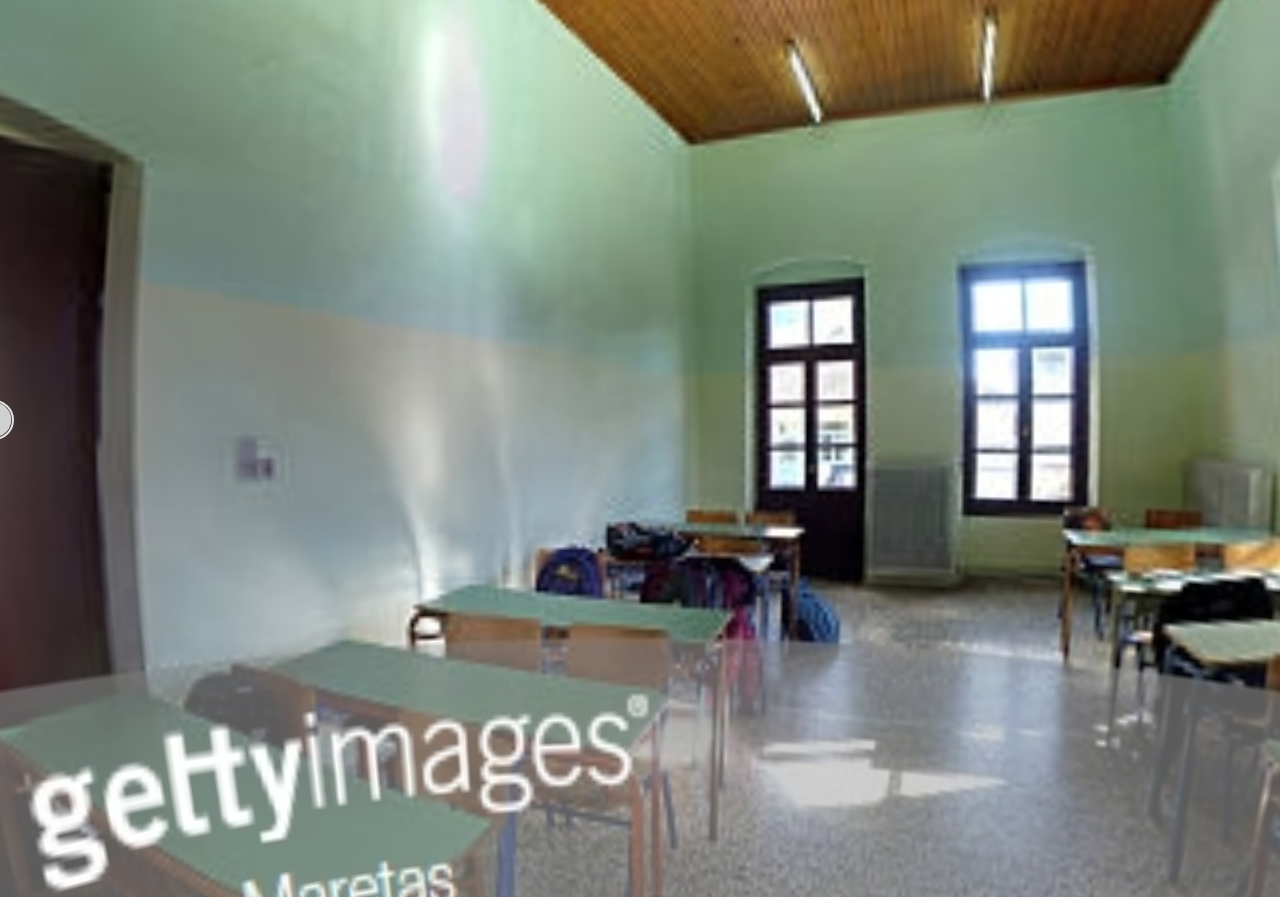
==== index.html @ 834f2fed "init() added need website files" ====
<!doctype html>
<html class="no-js" lang="en">
  <head>
    <meta charset="utf-8" />
    <meta http-equiv="x-ua-compatible" content="ie=edge">
    <meta name="viewport" content="width=device-width, initial-scale=1.0">
    <title>Index | Foundation for Sites</title>
    <link rel="stylesheet" href="assets/css/app.css">
    <link rel="stylesheet" href="https://stackpath.bootstrapcdn.com/font-awesome/4.7.0/css/font-awesome.min.css">


  </head>
  <body>

    
    <div class="index-menu">
      <div class="overlay"></div>
      <div id="container"></div>
      <section id="about-modal" class="section-modal about-me-section">
        <img src="https://via.placeholder.com/450x350" alt="profile picture" />
        <div class="about-info">
          <h4>Yueh Chou</h4>
          <p>
            Lorem ipsum dolor sit amet, consectetur adipiscing elit. Nulla imperdiet tellus et rhoncus euismod. Vivamus suscipit ornare elit. Fusce ornare arcu vitae lorem bibendum, sed cursus elit ornare.
            Morbi finibus non purus ut rhoncus. Nullam eu scelerisque purus. Vivamus ut tristique libero, ac interdum orci. Ut egestas tellus ut egestas condimentum. Integer tempor odio in elit dictum sollicitudin.
            Etiam tincidunt nulla odio, sed tempor mauris ullamcorper non. </p>
            <div class="social-icons">
              <i class="fa fa-vimeo-square" aria-hidden="true"></i>
              <i class="fa fa-envelope-square" aria-hidden="true"></i>
              <i class="fa fa-github-square" aria-hidden="true"></i>
            </div>
        </div>
        <a class="close" onclick="aboutModal.close();">X</a>
      </section>
      <section id="contact-modal" class="section-modal contact-me-section small-10 medium-8">
        <section class="contact-us-section">
          <div class="row medium-unstack">
            <h3 class="">Contact</h3>
            <div class="medium-4 columns contact-us-section-left">
              <img src="https://placehold.it/250x250" alt=""/>
            </div>
            <div class="medium-8 columns contact-us-section-right">
              <form class="contact-us-form">
                <input type="text" placeholder="Full name">
                <input type="email" placeholder="Email">
                <textarea name="message" id="" rows="4" placeholder="Type your message here"></textarea>
                <div class="contact-us-form-actions">
                  <input type="submit" class="button" value="Send it" />
                </div>
              </form>
            </div>
          </div>
        </section>
        <a class="close" onclick="contactModal.close();">X</a>
        <img class="stamp aos-init" data-aos="slide-down" ata-aos-delay="50" src="assets/img/template/stamp.png" alt="stamp" />
        <img class="aos-init envelope" data-aos="slide-up" data-aos-delay="150"  src="assets/img/template/envelope2.jpg" alt="envelope" />
      </section>
      <section id="portfolio-modal" class="section-modal portfolio-section small-12 medium-6">
        <div><h3>Portfolio</h3></div>
        <div class="portfolio-image-container">
          <div class="row">
            <div class="columns">
              <h5>2D</h5>
              <div class="row">
                <div class="small-12 medium-3 columns portfolio-item">
                  <!-- <a href="[object Object]"> -->
                  <div class="image-container">
                    <img class="aos-init" data-aos="flip-left" src="https://placehold.it/250x250" alt="" />
                  </div>
                  <div class="text-container">
                    <h4>Art 1</h4>
                    <p>Lorem ipsum dolor sit amet, consectetur adipiscing elit. Etiam posuere, felis eget ultricies egestas, nisi arcu finibus mi, nec facilisis nisi lorem nec massa. </p>
                  </div>
                  <!-- </a> -->
                </div>
                <div class="small-12 medium-3 columns portfolio-item">
                  <!-- <a href="[object Object]"> -->
                  <div class="image-container">
                    <img class="aos-init" data-aos="flip-left" src="https://placehold.it/250x250" alt="" />
                  </div>
                  <div class="text-container">
                    <h4>Art 2</h4>
                    <p>Lorem ipsum dolor sit amet, consectetur adipiscing elit. Etiam posuere, felis eget ultricies egestas, nisi arcu finibus mi, nec facilisis nisi lorem nec massa. </p>
                  </div>
                  <!-- </a> -->
                </div>
                <div class="small-12 medium-3 columns portfolio-item">
                  <!-- <a href="[object Object]"> -->
                  <div class="image-container">
                    <img class="aos-init" data-aos="flip-left" src="https://placehold.it/250x250" alt="" />
                  </div>
                  <div class="text-container">
                    <h4>Art 3</h4>
                    <p>Lorem ipsum dolor sit amet, consectetur adipiscing elit. Etiam posuere, felis eget ultricies egestas, nisi arcu finibus mi, nec facilisis nisi lorem nec massa. </p>
                  </div>
                  <!-- </a> -->
                </div>
                <div class="small-12 medium-3 columns portfolio-item">
                  <!-- <a href="[object Object]"> -->
                  <div class="image-container">
                    <img class="aos-init" data-aos="flip-left" src="https://placehold.it/250x250" alt="" />
                  </div>
                  <div class="text-container">
                    <h4>Art 1</h4>
                    <p>Lorem ipsum dolor sit amet, consectetur adipiscing elit. Etiam posuere, felis eget ultricies egestas, nisi arcu finibus mi, nec facilisis nisi lorem nec massa. </p>
                  </div>
                  <!-- </a> -->
                </div>
                <div class="small-12 medium-3 columns portfolio-item">
                  <!-- <a href="[object Object]"> -->
                  <div class="image-container">
                    <img class="aos-init" data-aos="flip-left" src="https://placehold.it/250x250" alt="" />
                  </div>
                  <div class="text-container">
                    <h4>Art 2</h4>
                    <p>Lorem ipsum dolor sit amet, consectetur adipiscing elit. Etiam posuere, felis eget ultricies egestas, nisi arcu finibus mi, nec facilisis nisi lorem nec massa. </p>
                  </div>
                  <!-- </a> -->
                </div>
                <div class="small-12 medium-3 columns portfolio-item">
                  <!-- <a href="[object Object]"> -->
                  <div class="image-container">
                    <img class="aos-init" data-aos="flip-left" src="https://placehold.it/250x250" alt="" />
                  </div>
                  <div class="text-container">
                    <h4>Art 3</h4>
                    <p>Lorem ipsum dolor sit amet, consectetur adipiscing elit. Etiam posuere, felis eget ultricies egestas, nisi arcu finibus mi, nec facilisis nisi lorem nec massa. </p>
                  </div>
                  <!-- </a> -->
                </div>
                <div class="small-12 medium-3 columns portfolio-item">
                  <!-- <a href="[object Object]"> -->
                  <div class="image-container">
                    <img class="aos-init" data-aos="flip-left" src="https://placehold.it/250x250" alt="" />
                  </div>
                  <div class="text-container">
                    <h4>Art 1</h4>
                    <p>Lorem ipsum dolor sit amet, consectetur adipiscing elit. Etiam posuere, felis eget ultricies egestas, nisi arcu finibus mi, nec facilisis nisi lorem nec massa. </p>
                  </div>
                  <!-- </a> -->
                </div>
                <div class="small-12 medium-3 columns portfolio-item">
                  <!-- <a href="[object Object]"> -->
                  <div class="image-container">
                    <img class="aos-init" data-aos="flip-left" src="https://placehold.it/250x250" alt="" />
                  </div>
                  <div class="text-container">
                    <h4>Art 2</h4>
                    <p>Lorem ipsum dolor sit amet, consectetur adipiscing elit. Etiam posuere, felis eget ultricies egestas, nisi arcu finibus mi, nec facilisis nisi lorem nec massa. </p>
                  </div>
                  <!-- </a> -->
                </div>
                <div class="small-12 medium-3 columns portfolio-item">
                  <!-- <a href="[object Object]"> -->
                  <div class="image-container">
                    <img class="aos-init" data-aos="flip-left" src="https://placehold.it/250x250" alt="" />
                  </div>
                  <div class="text-container">
                    <h4>Art 3</h4>
                    <p>Lorem ipsum dolor sit amet, consectetur adipiscing elit. Etiam posuere, felis eget ultricies egestas, nisi arcu finibus mi, nec facilisis nisi lorem nec massa. </p>
                  </div>
                  <!-- </a> -->
                </div>
                <div class="small-12 medium-3 columns portfolio-item">
                  <!-- <a href="[object Object]"> -->
                  <div class="image-container">
                    <img class="aos-init" data-aos="flip-left" src="https://placehold.it/250x250" alt="" />
                  </div>
                  <div class="text-container">
                    <h4>Art 1</h4>
                    <p>Lorem ipsum dolor sit amet, consectetur adipiscing elit. Etiam posuere, felis eget ultricies egestas, nisi arcu finibus mi, nec facilisis nisi lorem nec massa. </p>
                  </div>
                  <!-- </a> -->
                </div>
                <div class="small-12 medium-3 columns portfolio-item">
                  <!-- <a href="[object Object]"> -->
                  <div class="image-container">
                    <img class="aos-init" data-aos="flip-left" src="https://placehold.it/250x250" alt="" />
                  </div>
                  <div class="text-container">
                    <h4>Art 2</h4>
                    <p>Lorem ipsum dolor sit amet, consectetur adipiscing elit. Etiam posuere, felis eget ultricies egestas, nisi arcu finibus mi, nec facilisis nisi lorem nec massa. </p>
                  </div>
                  <!-- </a> -->
                </div>
                <div class="small-12 medium-3 columns portfolio-item">
                  <!-- <a href="[object Object]"> -->
                  <div class="image-container">
                    <img class="aos-init" data-aos="flip-left" src="https://placehold.it/250x250" alt="" />
                  </div>
                  <div class="text-container">
                    <h4>Art 3</h4>
                    <p>Lorem ipsum dolor sit amet, consectetur adipiscing elit. Etiam posuere, felis eget ultricies egestas, nisi arcu finibus mi, nec facilisis nisi lorem nec massa. </p>
                  </div>
                  <!-- </a> -->
                </div>
                <div class="small-12 medium-3 columns portfolio-item">
                  <!-- <a href=""> -->
                  <div class="image-container">
                    <img class="aos-init" data-aos="flip-left" src="" alt="" />
                  </div>
                  <div class="text-container">
                    <h4></h4>
                    <p></p>
                  </div>
                  <!-- </a> -->
                </div>
              </div>
            </div>
            <div class="columns">
              <h5>3D</h5>
              <div class="row">
                  <div class="small-12 medium-3 columns portfolio-item">
                    <!-- <a href="[object Object]"> -->
                    <div class="image-container">
                      <img class="aos-init" data-aos="flip-left" src="https://placehold.it/250x250" alt="" />
                    </div>
                    <div class="text-container">
                      <h4>Art 3</h4>
                      <p>Lorem ipsum dolor sit amet, consectetur adipiscing elit. Etiam posuere, felis eget ultricies egestas, nisi arcu finibus mi, nec facilisis nisi lorem nec massa. </p>
                    </div>
                    <!-- </a> -->
                  </div>
              </div>
            </div>
          </div>
        </div>
        <a class="close" onclick="portfolioModal.close();">X</a>
      </section>
      <!-- <ul class="menu vertical">
        <li class="aos-init" data-aos="zoom-in-up" data-aos-delay="0"><a href="dashboard.html" target="_blank">Dashboard</a></li>
        <li class="aos-init" data-aos="zoom-in-up" data-aos-delay="250"><a href="#" target="_blank">Page 2</a></li>
        <li class="aos-init" data-aos="zoom-in-up" data-aos-delay="500"><a href="#" target="_blank">Page 3</a></li>
        <li class="aos-init" data-aos="zoom-in-up" data-aos-delay="750"><a href="#" target="_blank">Page 4</a></li>
        <li class="aos-init" data-aos="zoom-in-up" data-aos-delay="1000"><a href="#" target="_blank">Page 5</a></li>
        <li class="aos-init" data-aos="zoom-in-up" data-aos-delay="1250"><a href="styleguide.html" target="_blank">Styleguide</a></li>
      </ul> -->
    </div>
    
    <div id="container"></div>
    <script type="text/javascript" src="assets/js/three.min.js"></script>
    <script type="text/javascript" src="assets/js/OrbitControls.js"></script>
    <script src="assets/js/app.js"></script>
    <script>

    </script>
  </body>
</html>
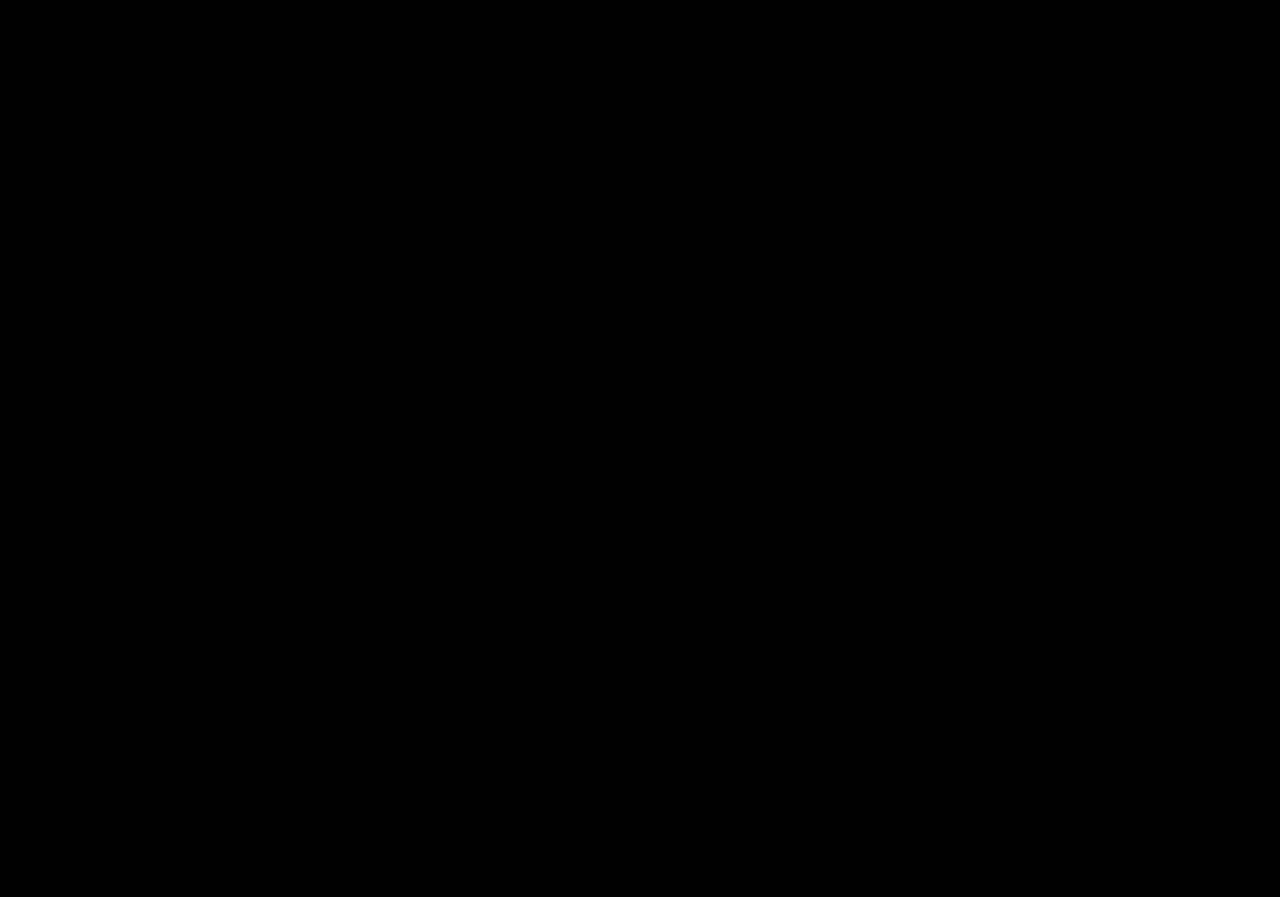
==== commit 18759be3: "feat() device orientation test added" ====
--- a/index.html
+++ b/index.html
@@ -17,28 +17,30 @@
     <div class="index-menu">
       <div class="overlay"></div>
       <div id="container"></div>
-      <section id="about-modal" class="section-modal about-me-section">
+      <section id="about-modal" class="section-modal about-me-section small-12 medium-4">
         <img src="https://via.placeholder.com/450x350" alt="profile picture" />
         <div class="about-info">
-          <h4>Yueh Chou</h4>
-          <p>
-            Lorem ipsum dolor sit amet, consectetur adipiscing elit. Nulla imperdiet tellus et rhoncus euismod. Vivamus suscipit ornare elit. Fusce ornare arcu vitae lorem bibendum, sed cursus elit ornare.
-            Morbi finibus non purus ut rhoncus. Nullam eu scelerisque purus. Vivamus ut tristique libero, ac interdum orci. Ut egestas tellus ut egestas condimentum. Integer tempor odio in elit dictum sollicitudin.
-            Etiam tincidunt nulla odio, sed tempor mauris ullamcorper non. </p>
-            <div class="social-icons">
-              <i class="fa fa-vimeo-square" aria-hidden="true"></i>
-              <i class="fa fa-envelope-square" aria-hidden="true"></i>
-              <i class="fa fa-github-square" aria-hidden="true"></i>
-            </div>
+          <div>
+            <h4>Yueh Chou</h4>
+            <p>
+              Lorem ipsum dolor sit amet, consectetur adipiscing elit. Nulla imperdiet tellus et rhoncus euismod. Vivamus suscipit ornare elit. Fusce ornare arcu vitae lorem bibendum, sed cursus elit ornare.
+              Morbi finibus non purus ut rhoncus. Nullam eu scelerisque purus. Vivamus ut tristique libero, ac interdum orci. Ut egestas tellus ut egestas condimentum. Integer tempor odio in elit dictum sollicitudin.
+              Etiam tincidunt nulla odio, sed tempor mauris ullamcorper non. </p>
+              <div class="social-icons">
+                <i class="fa fa-vimeo-square" aria-hidden="true"></i>
+                <i class="fa fa-envelope-square" aria-hidden="true"></i>
+                <i class="fa fa-github-square" aria-hidden="true"></i>
+              </div>
+          </div>
         </div>
-        <a class="close" onclick="aboutModal.close();">X</a>
+        <a class="close" onclick="aboutModal.close();"></a>
       </section>
-      <section id="contact-modal" class="section-modal contact-me-section small-10 medium-8">
+      <section id="contact-modal" class="section-modal contact-me-section small-12 medium-8">
         <section class="contact-us-section">
           <div class="row medium-unstack">
             <h3 class="">Contact</h3>
             <div class="medium-4 columns contact-us-section-left">
-              <img src="https://placehold.it/250x250" alt=""/>
+              <img class="small-12" src="https://placehold.it/250x250" alt=""/>
             </div>
             <div class="medium-8 columns contact-us-section-right">
               <form class="contact-us-form">
@@ -52,7 +54,7 @@
             </div>
           </div>
         </section>
-        <a class="close" onclick="contactModal.close();">X</a>
+        <a class="close" onclick="contactModal.close();"></a>
         <img class="stamp aos-init" data-aos="slide-down" ata-aos-delay="50" src="assets/img/template/stamp.png" alt="stamp" />
         <img class="aos-init envelope" data-aos="slide-up" data-aos-delay="150"  src="assets/img/template/envelope2.jpg" alt="envelope" />
       </section>
@@ -226,7 +228,7 @@
             </div>
           </div>
         </div>
-        <a class="close" onclick="portfolioModal.close();">X</a>
+        <a class="close" onclick="portfolioModal.close();"></a>
       </section>
       <!-- <ul class="menu vertical">
         <li class="aos-init" data-aos="zoom-in-up" data-aos-delay="0"><a href="dashboard.html" target="_blank">Dashboard</a></li>
--- a/assets/css/app.css
+++ b/assets/css/app.css
@@ -9003,28 +9003,35 @@
   z-index: 4;
   visibility: hidden; }
 
-.portfolio-section, .about-info {
-  padding: 1rem;
-  border-left: 1px solid #c3c3c3; }
+.portfolio-section, .about-info, .contact-us-section {
+  padding: 1rem; }
 
 .contact-me-section {
   position: absolute;
   right: 16.5%;
-  top: 1000px; }
-
-.about-info {
-  margin: 1rem; }
+  top: 1000px;
+  overflow: auto; }
+  .contact-me-section.active {
+    right: 16.5% !important;
+    top: 10% !important; }
+
+.about-info > div, .portfolio-image-container {
+  border-left: 1px solid #c3c3c3;
+  padding-left: 0.5rem; }
 
 .portfolio-image-container {
   position: relative;
   max-height: 75vh;
   height: 100%;
-  overflow: scroll; }
+  overflow-y: scroll; }
 
 .portfolio-section {
   position: absolute;
-  right: 25%;
-  top: 1000px; }
+  top: 1000px;
+  right: 25%; }
+  .portfolio-section.active {
+    top: 5%;
+    right: 25%; }
   .portfolio-section h4 {
     font-size: 16px; }
   .portfolio-section p {
@@ -9041,10 +9048,12 @@
 
 .about-me-section {
   position: absolute;
-  width: 30%;
   right: -1000px;
   top: 0;
   height: 100%; }
+  .about-me-section.active {
+    top: 0 !important;
+    right: 0 !important; }
   .about-me-section .social-icons i {
     color: #b38984;
     font-size: 2rem; }
@@ -9061,12 +9070,21 @@
 
 .close {
   color: black;
-  background: white;
-  border-radius: 50px;
-  padding: 10px 17px;
   position: absolute;
-  top: -20px;
-  left: -20px; }
+  top: 0;
+  left: 0;
+  width: 0;
+  height: 0;
+  border-style: solid;
+  border-width: 60px 60px 0 0;
+  border-color: #007bff transparent transparent transparent; }
+
+.close::before {
+  content: "X";
+  position: absolute;
+  top: -50px;
+  left: 10px;
+  color: white; }
 
 .stamp {
   position: absolute;
@@ -9080,32 +9098,42 @@
   -webkit-box-shadow: 5px 5px 20px -5px rgba(0, 0, 0, 0.52);
   box-shadow: 5px 5px 20px -5px rgba(0, 0, 0, 0.52); }
 
-.contact-us-section {
-  padding: 1rem; }
-  .contact-us-section .contact-us-section-left {
-    padding-right: 1rem;
-    border-bottom: 2px solid #e6e6e6;
-    padding-bottom: 1rem;
-    margin-bottom: 1rem; }
-    @media print, screen and (min-width: 40em) {
-      .contact-us-section .contact-us-section-left {
-        border-right: 1px solid #e6e6e6;
-        border-bottom: 0;
-        padding-bottom: 0;
-        margin-bottom: 0; } }
-  .contact-us-section .contact-us-section-right {
-    padding-left: 1rem; }
-    @media print, screen and (min-width: 40em) {
-      .contact-us-section .contact-us-section-right {
-        border-left: 1px solid #e6e6e6; } }
-  .contact-us-section .contact-us-header {
-    margin-bottom: 1rem; }
-    @media screen and (min-width: 40em) and (max-width: 74.9375em) {
-      .contact-us-section .contact-us-header {
-        font-size: 7rem; } }
-  .contact-us-section .responsive-embed {
-    margin-bottom: 0;
-    padding-bottom: 55%; }
+@media screen and (max-width: 600px) {
+  .contact-me-section, .portfolio-section {
+    padding-top: 20px; }
+  .portfolio-section, .contact-me-section {
+    right: 0; }
+    .portfolio-section.active, .contact-me-section.active {
+      top: 0 !important;
+      right: 0 !important; } }
+
+.contact-us-section .contact-us-section-left {
+  padding-right: 1rem;
+  border-bottom: 2px solid #e6e6e6;
+  padding-bottom: 1rem;
+  margin-bottom: 1rem; }
+  @media print, screen and (min-width: 40em) {
+    .contact-us-section .contact-us-section-left {
+      border-right: 1px solid #e6e6e6;
+      border-bottom: 0;
+      padding-bottom: 0;
+      margin-bottom: 0; } }
+
+.contact-us-section .contact-us-section-right {
+  padding-left: 1rem; }
+  @media print, screen and (min-width: 40em) {
+    .contact-us-section .contact-us-section-right {
+      border-left: 1px solid #e6e6e6; } }
+
+.contact-us-section .contact-us-header {
+  margin-bottom: 1rem; }
+  @media screen and (min-width: 40em) and (max-width: 74.9375em) {
+    .contact-us-section .contact-us-header {
+      font-size: 7rem; } }
+
+.contact-us-section .responsive-embed {
+  margin-bottom: 0;
+  padding-bottom: 55%; }
 
 .contact-us-form input[type=text],
 .contact-us-form input[type=email],
@@ -9171,4 +9199,4 @@
   .contact-us-list .phone::before {
     content: '\f098'; }
 
-/*# sourceMappingURL=[data-uri]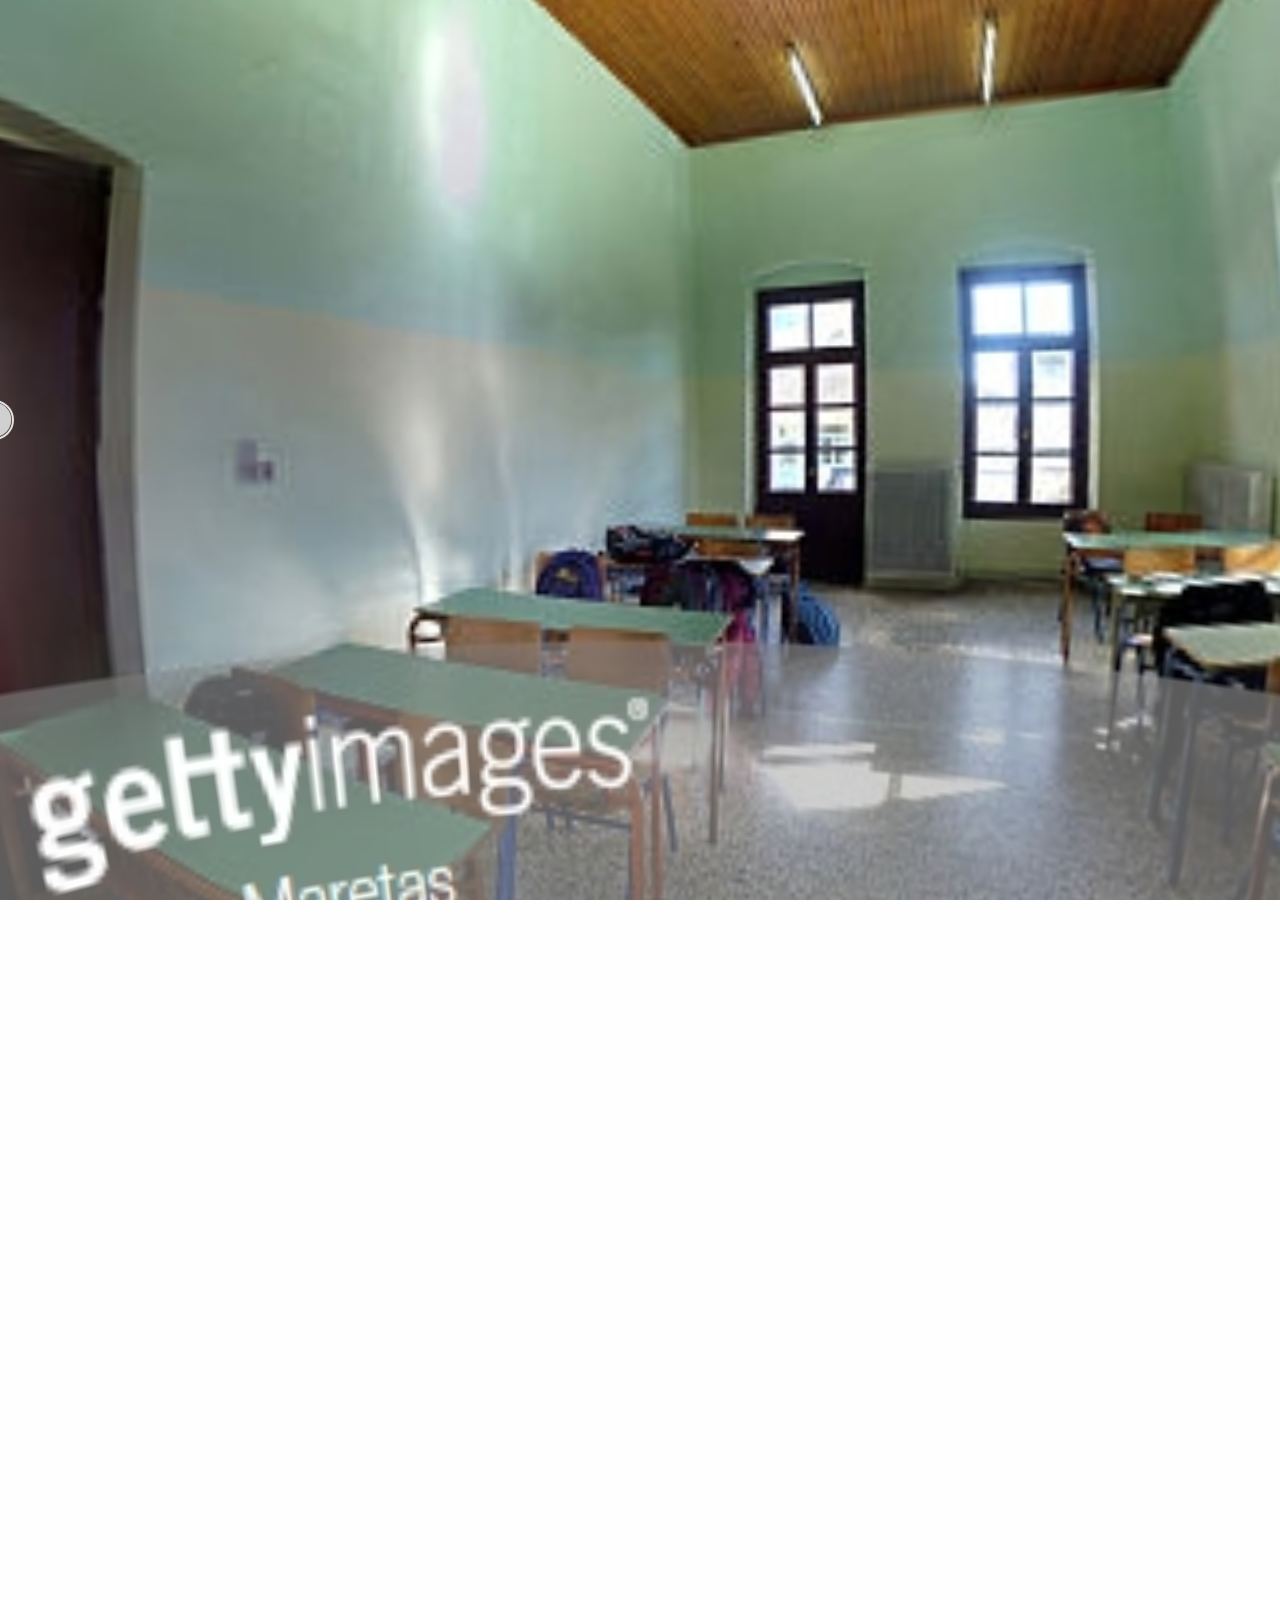
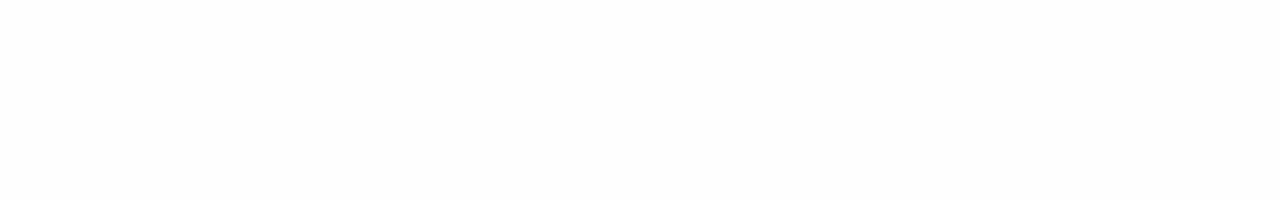
==== commit 307b6656: "style() style changes for mobile" ====
--- a/index.html
+++ b/index.html
@@ -12,7 +12,6 @@
 
   </head>
   <body>
-
     
     <div class="index-menu">
       <div class="overlay"></div>
--- a/assets/css/app.css
+++ b/assets/css/app.css
@@ -8957,6 +8957,9 @@
   font-weight: bolder;
   font-style: normal; }
 
+#container {
+  height: 100vh; }
+
 .index-menu {
   position: relative;
   overflow: hidden; }
@@ -9199,4 +9202,4 @@
   .contact-us-list .phone::before {
     content: '\f098'; }
 
-/*# sourceMappingURL=[data-uri]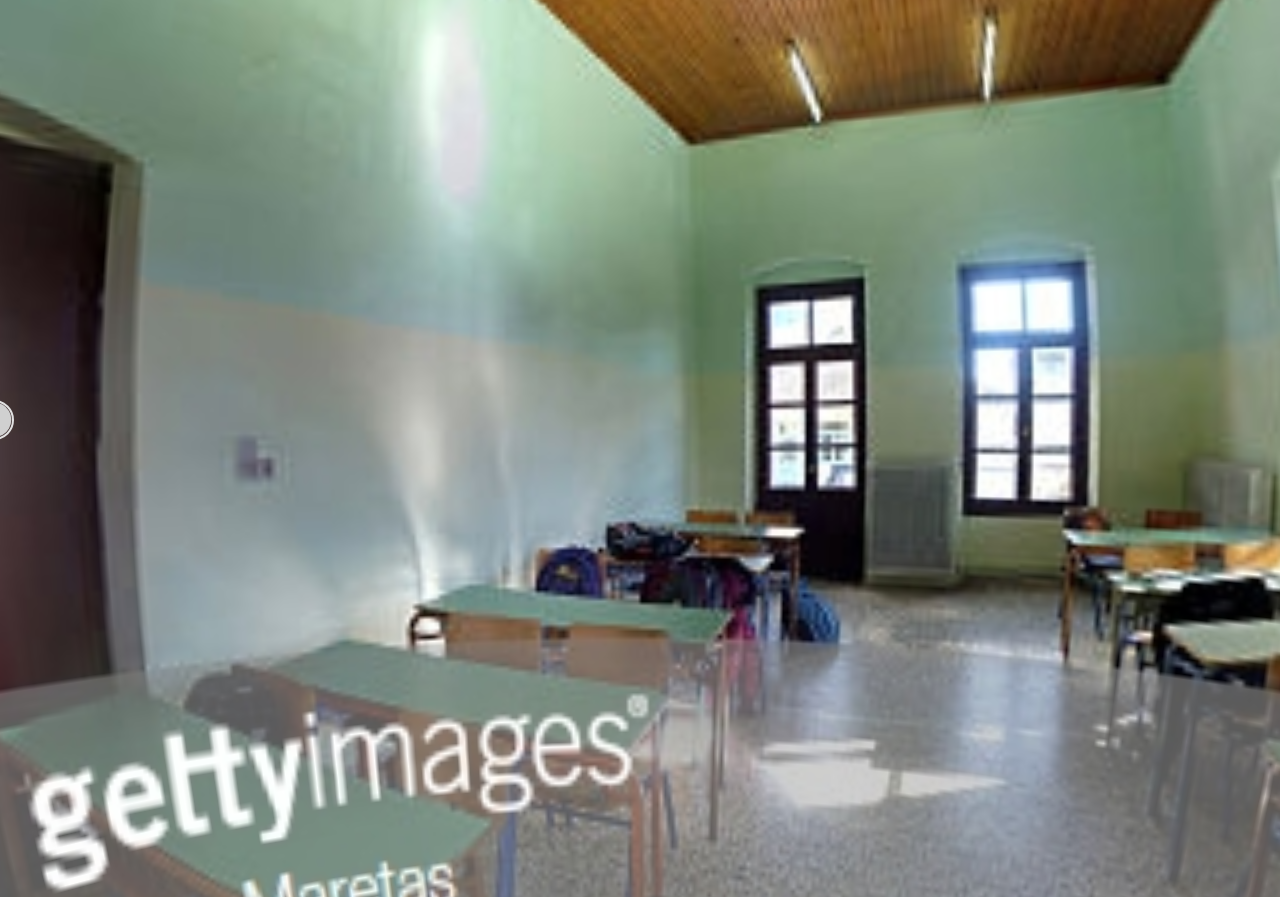
==== commit 74847e40: "feat() added device orientation mobile changes" ====
--- a/index.html
+++ b/index.html
@@ -242,6 +242,7 @@
     <div id="container"></div>
     <script type="text/javascript" src="assets/js/three.min.js"></script>
     <script type="text/javascript" src="assets/js/OrbitControls.js"></script>
+    <script type="text/javascript" src="assets/js/DeviceOrientationControls.js"></script>
     <script src="assets/js/app.js"></script>
     <script>
 
--- a/assets/css/app.css
+++ b/assets/css/app.css
@@ -8957,8 +8957,8 @@
   font-weight: bolder;
   font-style: normal; }
 
-#container {
-  height: 100vh; }
+canvas {
+  height: 100%; }
 
 .index-menu {
   position: relative;
@@ -9202,4 +9202,4 @@
   .contact-us-list .phone::before {
     content: '\f098'; }
 
-/*# sourceMappingURL=[data-uri]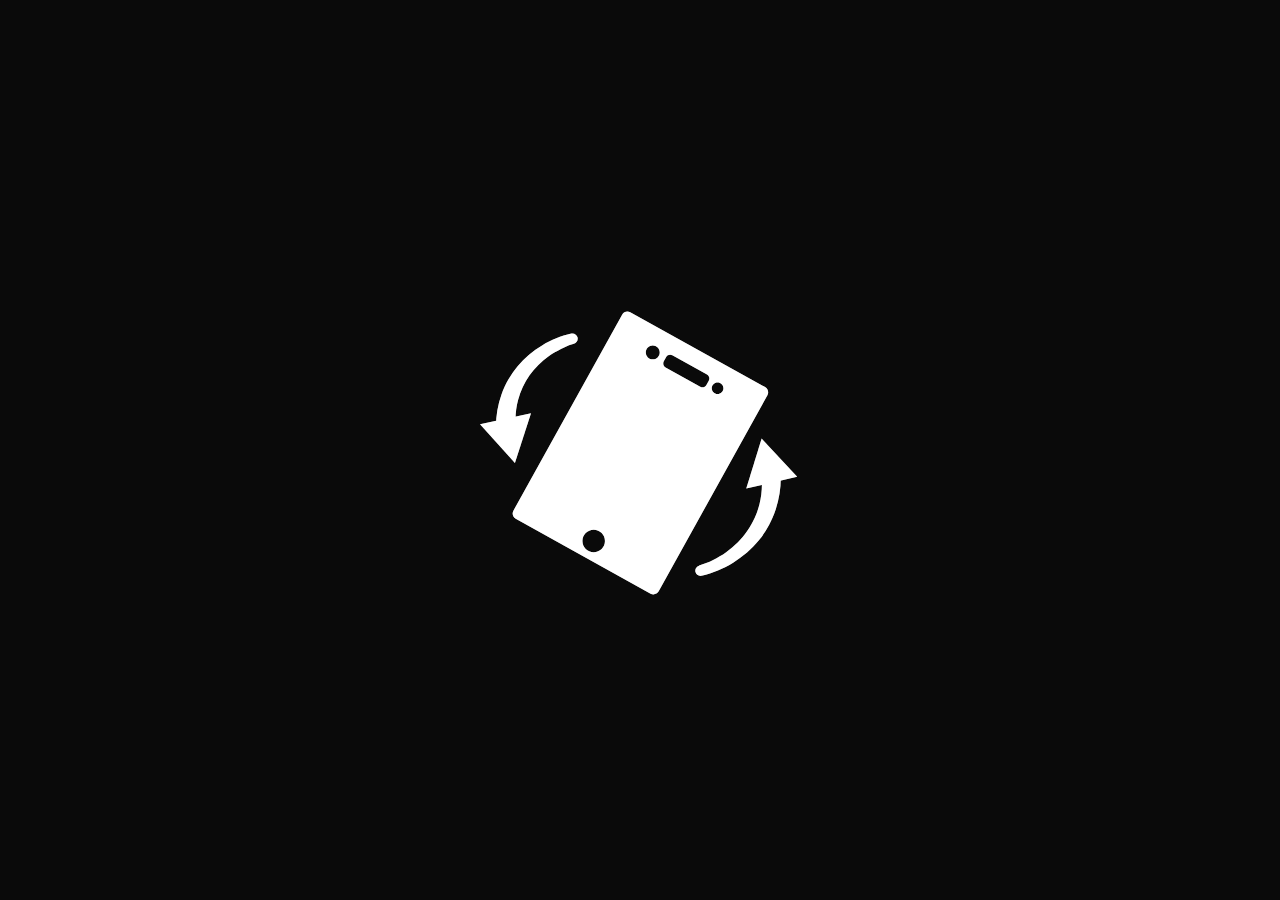
==== commit 70a086f1: "loaded contents" ====
--- a/index.html
+++ b/index.html
@@ -12,10 +12,45 @@
 
   </head>
   <body>
+    <div id="loader" class="site-loader">
+      <img class="image-loader" src="/assets/img/phone-tilt.svg" />
+      <img class="image-loader" src="/assets/img/phone-tilt.svg" />
+
+    </div>
     
-    <div class="index-menu">
+    <div id="mainSite" class="index-menu">
       <div class="overlay"></div>
       <div id="container"></div>
+      <div class="how-to-use">
+        <div class="">
+        <div class=" small-4 medium-4 column">
+          <div class="columns text-center">
+            <!-- <i class="fa fa-info-circle" data-aos="fade-down" data-aos-delay="0" ></i> -->
+            <img class="phone-tilt-icon" src="/assets/img/phone-tilt.svg" data-aos="fade-down" data-aos-delay="0" />
+          </div>
+          <div class="columns text-center">
+            <p>Tilt/Rotate Mobile</p>
+          </div>
+        </div>
+        <div class="small-4 medium-4 column">
+          <div class="columns text-center">
+            <!-- <i class="fa fa-info-circle" data-aos="fade-down" data-aos-delay="250" ></i> -->
+            <img class="swipe-icon" src="/assets/img/swipe.svg" data-aos="fade-down" data-aos-delay="250" />
+          </div>
+          <div class="row columns text-center">
+            <p>Swipe/Drag Screen</p>
+          </div>
+        </div>
+        <div class="small-4 medium-4 column">
+          <div class="columns text-center">
+            <i class="fa fa-info-circle" data-aos="fade-down" data-aos-delay="500" ></i>
+          </div>
+          <div class="columns text-center">
+            <p>Select Info Icons</p>
+          </div>
+        </div>
+        </div>
+      </div>
       <section id="about-modal" class="section-modal about-me-section small-12 medium-4">
         <img src="https://via.placeholder.com/450x350" alt="profile picture" />
         <div class="about-info">
@@ -64,144 +99,144 @@
             <div class="columns">
               <h5>2D</h5>
               <div class="row">
-                <div class="small-12 medium-3 columns portfolio-item">
-                  <!-- <a href="[object Object]"> -->
-                  <div class="image-container">
-                    <img class="aos-init" data-aos="flip-left" src="https://placehold.it/250x250" alt="" />
-                  </div>
-                  <div class="text-container">
-                    <h4>Art 1</h4>
-                    <p>Lorem ipsum dolor sit amet, consectetur adipiscing elit. Etiam posuere, felis eget ultricies egestas, nisi arcu finibus mi, nec facilisis nisi lorem nec massa. </p>
-                  </div>
-                  <!-- </a> -->
-                </div>
-                <div class="small-12 medium-3 columns portfolio-item">
-                  <!-- <a href="[object Object]"> -->
-                  <div class="image-container">
-                    <img class="aos-init" data-aos="flip-left" src="https://placehold.it/250x250" alt="" />
-                  </div>
-                  <div class="text-container">
-                    <h4>Art 2</h4>
-                    <p>Lorem ipsum dolor sit amet, consectetur adipiscing elit. Etiam posuere, felis eget ultricies egestas, nisi arcu finibus mi, nec facilisis nisi lorem nec massa. </p>
-                  </div>
-                  <!-- </a> -->
-                </div>
-                <div class="small-12 medium-3 columns portfolio-item">
-                  <!-- <a href="[object Object]"> -->
-                  <div class="image-container">
-                    <img class="aos-init" data-aos="flip-left" src="https://placehold.it/250x250" alt="" />
-                  </div>
-                  <div class="text-container">
-                    <h4>Art 3</h4>
-                    <p>Lorem ipsum dolor sit amet, consectetur adipiscing elit. Etiam posuere, felis eget ultricies egestas, nisi arcu finibus mi, nec facilisis nisi lorem nec massa. </p>
-                  </div>
-                  <!-- </a> -->
-                </div>
-                <div class="small-12 medium-3 columns portfolio-item">
-                  <!-- <a href="[object Object]"> -->
-                  <div class="image-container">
-                    <img class="aos-init" data-aos="flip-left" src="https://placehold.it/250x250" alt="" />
-                  </div>
-                  <div class="text-container">
-                    <h4>Art 1</h4>
-                    <p>Lorem ipsum dolor sit amet, consectetur adipiscing elit. Etiam posuere, felis eget ultricies egestas, nisi arcu finibus mi, nec facilisis nisi lorem nec massa. </p>
-                  </div>
-                  <!-- </a> -->
-                </div>
-                <div class="small-12 medium-3 columns portfolio-item">
-                  <!-- <a href="[object Object]"> -->
-                  <div class="image-container">
-                    <img class="aos-init" data-aos="flip-left" src="https://placehold.it/250x250" alt="" />
-                  </div>
-                  <div class="text-container">
-                    <h4>Art 2</h4>
-                    <p>Lorem ipsum dolor sit amet, consectetur adipiscing elit. Etiam posuere, felis eget ultricies egestas, nisi arcu finibus mi, nec facilisis nisi lorem nec massa. </p>
-                  </div>
-                  <!-- </a> -->
-                </div>
-                <div class="small-12 medium-3 columns portfolio-item">
-                  <!-- <a href="[object Object]"> -->
-                  <div class="image-container">
-                    <img class="aos-init" data-aos="flip-left" src="https://placehold.it/250x250" alt="" />
-                  </div>
-                  <div class="text-container">
-                    <h4>Art 3</h4>
-                    <p>Lorem ipsum dolor sit amet, consectetur adipiscing elit. Etiam posuere, felis eget ultricies egestas, nisi arcu finibus mi, nec facilisis nisi lorem nec massa. </p>
-                  </div>
-                  <!-- </a> -->
-                </div>
-                <div class="small-12 medium-3 columns portfolio-item">
-                  <!-- <a href="[object Object]"> -->
-                  <div class="image-container">
-                    <img class="aos-init" data-aos="flip-left" src="https://placehold.it/250x250" alt="" />
-                  </div>
-                  <div class="text-container">
-                    <h4>Art 1</h4>
-                    <p>Lorem ipsum dolor sit amet, consectetur adipiscing elit. Etiam posuere, felis eget ultricies egestas, nisi arcu finibus mi, nec facilisis nisi lorem nec massa. </p>
-                  </div>
-                  <!-- </a> -->
-                </div>
-                <div class="small-12 medium-3 columns portfolio-item">
-                  <!-- <a href="[object Object]"> -->
-                  <div class="image-container">
-                    <img class="aos-init" data-aos="flip-left" src="https://placehold.it/250x250" alt="" />
-                  </div>
-                  <div class="text-container">
-                    <h4>Art 2</h4>
-                    <p>Lorem ipsum dolor sit amet, consectetur adipiscing elit. Etiam posuere, felis eget ultricies egestas, nisi arcu finibus mi, nec facilisis nisi lorem nec massa. </p>
-                  </div>
-                  <!-- </a> -->
-                </div>
-                <div class="small-12 medium-3 columns portfolio-item">
-                  <!-- <a href="[object Object]"> -->
-                  <div class="image-container">
-                    <img class="aos-init" data-aos="flip-left" src="https://placehold.it/250x250" alt="" />
-                  </div>
-                  <div class="text-container">
-                    <h4>Art 3</h4>
-                    <p>Lorem ipsum dolor sit amet, consectetur adipiscing elit. Etiam posuere, felis eget ultricies egestas, nisi arcu finibus mi, nec facilisis nisi lorem nec massa. </p>
-                  </div>
-                  <!-- </a> -->
-                </div>
-                <div class="small-12 medium-3 columns portfolio-item">
-                  <!-- <a href="[object Object]"> -->
-                  <div class="image-container">
-                    <img class="aos-init" data-aos="flip-left" src="https://placehold.it/250x250" alt="" />
-                  </div>
-                  <div class="text-container">
-                    <h4>Art 1</h4>
-                    <p>Lorem ipsum dolor sit amet, consectetur adipiscing elit. Etiam posuere, felis eget ultricies egestas, nisi arcu finibus mi, nec facilisis nisi lorem nec massa. </p>
-                  </div>
-                  <!-- </a> -->
-                </div>
-                <div class="small-12 medium-3 columns portfolio-item">
-                  <!-- <a href="[object Object]"> -->
-                  <div class="image-container">
-                    <img class="aos-init" data-aos="flip-left" src="https://placehold.it/250x250" alt="" />
-                  </div>
-                  <div class="text-container">
-                    <h4>Art 2</h4>
-                    <p>Lorem ipsum dolor sit amet, consectetur adipiscing elit. Etiam posuere, felis eget ultricies egestas, nisi arcu finibus mi, nec facilisis nisi lorem nec massa. </p>
-                  </div>
-                  <!-- </a> -->
-                </div>
-                <div class="small-12 medium-3 columns portfolio-item">
-                  <!-- <a href="[object Object]"> -->
-                  <div class="image-container">
-                    <img class="aos-init" data-aos="flip-left" src="https://placehold.it/250x250" alt="" />
-                  </div>
-                  <div class="text-container">
-                    <h4>Art 3</h4>
-                    <p>Lorem ipsum dolor sit amet, consectetur adipiscing elit. Etiam posuere, felis eget ultricies egestas, nisi arcu finibus mi, nec facilisis nisi lorem nec massa. </p>
-                  </div>
-                  <!-- </a> -->
-                </div>
-                <div class="small-12 medium-3 columns portfolio-item">
+                <div class="portfolio-item small-12 medium-3 columns">
+                  <!-- <a href="[object Object]"> -->
+                  <div class="image-container small-3 medium-12">
+                    <img class="aos-init" data-aos="flip-left" src="https://placehold.it/250x250" alt="" />
+                  </div>
+                  <div class="text-container small-9 medium-12">
+                    <h4>Art 1</h4>
+                    <p>Lorem ipsum dolor sit amet, consectetur adipiscing elit. Etiam posuere, felis eget ultricies egestas, nisi arcu finibus mi, nec facilisis nisi lorem nec massa. </p>
+                  </div>
+                  <!-- </a> -->
+                </div>
+                <div class="portfolio-item small-12 medium-3 columns">
+                  <!-- <a href="[object Object]"> -->
+                  <div class="image-container small-3 medium-12">
+                    <img class="aos-init" data-aos="flip-left" src="https://placehold.it/250x250" alt="" />
+                  </div>
+                  <div class="text-container small-9 medium-12">
+                    <h4>Art 2</h4>
+                    <p>Lorem ipsum dolor sit amet, consectetur adipiscing elit. Etiam posuere, felis eget ultricies egestas, nisi arcu finibus mi, nec facilisis nisi lorem nec massa. </p>
+                  </div>
+                  <!-- </a> -->
+                </div>
+                <div class="portfolio-item small-12 medium-3 columns">
+                  <!-- <a href="[object Object]"> -->
+                  <div class="image-container small-3 medium-12">
+                    <img class="aos-init" data-aos="flip-left" src="https://placehold.it/250x250" alt="" />
+                  </div>
+                  <div class="text-container small-9 medium-12">
+                    <h4>Art 3</h4>
+                    <p>Lorem ipsum dolor sit amet, consectetur adipiscing elit. Etiam posuere, felis eget ultricies egestas, nisi arcu finibus mi, nec facilisis nisi lorem nec massa. </p>
+                  </div>
+                  <!-- </a> -->
+                </div>
+                <div class="portfolio-item small-12 medium-3 columns">
+                  <!-- <a href="[object Object]"> -->
+                  <div class="image-container small-3 medium-12">
+                    <img class="aos-init" data-aos="flip-left" src="https://placehold.it/250x250" alt="" />
+                  </div>
+                  <div class="text-container small-9 medium-12">
+                    <h4>Art 1</h4>
+                    <p>Lorem ipsum dolor sit amet, consectetur adipiscing elit. Etiam posuere, felis eget ultricies egestas, nisi arcu finibus mi, nec facilisis nisi lorem nec massa. </p>
+                  </div>
+                  <!-- </a> -->
+                </div>
+                <div class="portfolio-item small-12 medium-3 columns">
+                  <!-- <a href="[object Object]"> -->
+                  <div class="image-container small-3 medium-12">
+                    <img class="aos-init" data-aos="flip-left" src="https://placehold.it/250x250" alt="" />
+                  </div>
+                  <div class="text-container small-9 medium-12">
+                    <h4>Art 2</h4>
+                    <p>Lorem ipsum dolor sit amet, consectetur adipiscing elit. Etiam posuere, felis eget ultricies egestas, nisi arcu finibus mi, nec facilisis nisi lorem nec massa. </p>
+                  </div>
+                  <!-- </a> -->
+                </div>
+                <div class="portfolio-item small-12 medium-3 columns">
+                  <!-- <a href="[object Object]"> -->
+                  <div class="image-container small-3 medium-12">
+                    <img class="aos-init" data-aos="flip-left" src="https://placehold.it/250x250" alt="" />
+                  </div>
+                  <div class="text-container small-9 medium-12">
+                    <h4>Art 3</h4>
+                    <p>Lorem ipsum dolor sit amet, consectetur adipiscing elit. Etiam posuere, felis eget ultricies egestas, nisi arcu finibus mi, nec facilisis nisi lorem nec massa. </p>
+                  </div>
+                  <!-- </a> -->
+                </div>
+                <div class="portfolio-item small-12 medium-3 columns">
+                  <!-- <a href="[object Object]"> -->
+                  <div class="image-container small-3 medium-12">
+                    <img class="aos-init" data-aos="flip-left" src="https://placehold.it/250x250" alt="" />
+                  </div>
+                  <div class="text-container small-9 medium-12">
+                    <h4>Art 1</h4>
+                    <p>Lorem ipsum dolor sit amet, consectetur adipiscing elit. Etiam posuere, felis eget ultricies egestas, nisi arcu finibus mi, nec facilisis nisi lorem nec massa. </p>
+                  </div>
+                  <!-- </a> -->
+                </div>
+                <div class="portfolio-item small-12 medium-3 columns">
+                  <!-- <a href="[object Object]"> -->
+                  <div class="image-container small-3 medium-12">
+                    <img class="aos-init" data-aos="flip-left" src="https://placehold.it/250x250" alt="" />
+                  </div>
+                  <div class="text-container small-9 medium-12">
+                    <h4>Art 2</h4>
+                    <p>Lorem ipsum dolor sit amet, consectetur adipiscing elit. Etiam posuere, felis eget ultricies egestas, nisi arcu finibus mi, nec facilisis nisi lorem nec massa. </p>
+                  </div>
+                  <!-- </a> -->
+                </div>
+                <div class="portfolio-item small-12 medium-3 columns">
+                  <!-- <a href="[object Object]"> -->
+                  <div class="image-container small-3 medium-12">
+                    <img class="aos-init" data-aos="flip-left" src="https://placehold.it/250x250" alt="" />
+                  </div>
+                  <div class="text-container small-9 medium-12">
+                    <h4>Art 3</h4>
+                    <p>Lorem ipsum dolor sit amet, consectetur adipiscing elit. Etiam posuere, felis eget ultricies egestas, nisi arcu finibus mi, nec facilisis nisi lorem nec massa. </p>
+                  </div>
+                  <!-- </a> -->
+                </div>
+                <div class="portfolio-item small-12 medium-3 columns">
+                  <!-- <a href="[object Object]"> -->
+                  <div class="image-container small-3 medium-12">
+                    <img class="aos-init" data-aos="flip-left" src="https://placehold.it/250x250" alt="" />
+                  </div>
+                  <div class="text-container small-9 medium-12">
+                    <h4>Art 1</h4>
+                    <p>Lorem ipsum dolor sit amet, consectetur adipiscing elit. Etiam posuere, felis eget ultricies egestas, nisi arcu finibus mi, nec facilisis nisi lorem nec massa. </p>
+                  </div>
+                  <!-- </a> -->
+                </div>
+                <div class="portfolio-item small-12 medium-3 columns">
+                  <!-- <a href="[object Object]"> -->
+                  <div class="image-container small-3 medium-12">
+                    <img class="aos-init" data-aos="flip-left" src="https://placehold.it/250x250" alt="" />
+                  </div>
+                  <div class="text-container small-9 medium-12">
+                    <h4>Art 2</h4>
+                    <p>Lorem ipsum dolor sit amet, consectetur adipiscing elit. Etiam posuere, felis eget ultricies egestas, nisi arcu finibus mi, nec facilisis nisi lorem nec massa. </p>
+                  </div>
+                  <!-- </a> -->
+                </div>
+                <div class="portfolio-item small-12 medium-3 columns">
+                  <!-- <a href="[object Object]"> -->
+                  <div class="image-container small-3 medium-12">
+                    <img class="aos-init" data-aos="flip-left" src="https://placehold.it/250x250" alt="" />
+                  </div>
+                  <div class="text-container small-9 medium-12">
+                    <h4>Art 3</h4>
+                    <p>Lorem ipsum dolor sit amet, consectetur adipiscing elit. Etiam posuere, felis eget ultricies egestas, nisi arcu finibus mi, nec facilisis nisi lorem nec massa. </p>
+                  </div>
+                  <!-- </a> -->
+                </div>
+                <div class="portfolio-item small-12 medium-3 columns">
                   <!-- <a href=""> -->
-                  <div class="image-container">
+                  <div class="image-container small-3 medium-12">
                     <img class="aos-init" data-aos="flip-left" src="" alt="" />
                   </div>
-                  <div class="text-container">
+                  <div class="text-container small-9 medium-12">
                     <h4></h4>
                     <p></p>
                   </div>
@@ -212,12 +247,12 @@
             <div class="columns">
               <h5>3D</h5>
               <div class="row">
-                  <div class="small-12 medium-3 columns portfolio-item">
+                  <div class="portfolio-item small-12 medium-3 columns">
                     <!-- <a href="[object Object]"> -->
-                    <div class="image-container">
+                    <div class="image-container small-3 medium-12">
                       <img class="aos-init" data-aos="flip-left" src="https://placehold.it/250x250" alt="" />
                     </div>
-                    <div class="text-container">
+                    <div class="text-container small-9 medium-12">
                       <h4>Art 3</h4>
                       <p>Lorem ipsum dolor sit amet, consectetur adipiscing elit. Etiam posuere, felis eget ultricies egestas, nisi arcu finibus mi, nec facilisis nisi lorem nec massa. </p>
                     </div>
@@ -238,8 +273,9 @@
         <li class="aos-init" data-aos="zoom-in-up" data-aos-delay="1250"><a href="styleguide.html" target="_blank">Styleguide</a></li>
       </ul> -->
     </div>
+    <!-- <div id="container"></div> -->
     
-    <div id="container"></div>
+    <!-- <div id="container"></div> -->
     <script type="text/javascript" src="assets/js/three.min.js"></script>
     <script type="text/javascript" src="assets/js/OrbitControls.js"></script>
     <script type="text/javascript" src="assets/js/DeviceOrientationControls.js"></script>
--- a/assets/css/app.css
+++ b/assets/css/app.css
@@ -8945,7 +8945,8 @@
 
 body {
   font-family: 'Open Sans', sans-serif;
-  font-style: normal; }
+  font-style: normal;
+  height: 100vh; }
   body p {
     font-size: 14px; }
 
@@ -8962,7 +8963,8 @@
 
 .index-menu {
   position: relative;
-  overflow: hidden; }
+  overflow: hidden;
+  height: 100%; }
 
 /* Outline Out */
 .hvr-outline-out {
@@ -9018,7 +9020,7 @@
     right: 16.5% !important;
     top: 10% !important; }
 
-.about-info > div, .portfolio-image-container {
+.about-info > div > p, .portfolio-image-container {
   border-left: 1px solid #c3c3c3;
   padding-left: 0.5rem; }
 
@@ -9040,11 +9042,10 @@
   .portfolio-section p {
     font-size: 10px;
     font-weight: normal; }
-  .portfolio-section .image-container {
+  .portfolio-section .portfolio-item .image-container {
     position: relative;
-    width: 100%;
     height: 100%; }
-    .portfolio-section .image-container img {
+    .portfolio-section .portfolio-item .image-container img {
       border-radius: 125px; }
   .portfolio-section .text-container {
     padding: 12px 0; }
@@ -9080,11 +9081,16 @@
   height: 0;
   border-style: solid;
   border-width: 60px 60px 0 0;
+  -webkit-transition: border-color 0.5s;
+  transition: border-color 0.5s;
   border-color: #007bff transparent transparent transparent; }
+  .close:hover {
+    border-color: #064671 transparent transparent transparent; }
 
 .close::before {
   content: "X";
   position: absolute;
+  font-weight: bold;
   top: -50px;
   left: 10px;
   color: white; }
@@ -9101,14 +9107,374 @@
   -webkit-box-shadow: 5px 5px 20px -5px rgba(0, 0, 0, 0.52);
   box-shadow: 5px 5px 20px -5px rgba(0, 0, 0, 0.52); }
 
+.how-to-use {
+  color: #efefef;
+  position: absolute;
+  top: 75%;
+  border-radius: 10px;
+  z-index: 1;
+  background: rgba(0, 0, 0, 0.65); }
+  .how-to-use i {
+    font-size: 3.75rem;
+    padding: 12px; }
+    .how-to-use i:hover {
+      -webkit-animation: grow 0.75s infinite linear;
+              animation: grow 0.75s infinite linear; }
+  .how-to-use p {
+    font-weight: bold;
+    font-size: 12px !important; }
+
+html * {
+  -webkit-box-sizing: border-box;
+          box-sizing: border-box; }
+
+.border-animation {
+  --border-width: 0.3em;
+  color: #ffffff;
+  position: absolute;
+  display: -webkit-inline-box;
+  display: -webkit-inline-flex;
+  display: -ms-inline-flexbox;
+  display: inline-flex;
+  -webkit-transform: scale(1, 0.8);
+      -ms-transform: scale(1, 0.8);
+          transform: scale(1, 0.8);
+  border: var(--border-width) solid transparent;
+  -webkit-animation-delay: 2s;
+          animation-delay: 2s;
+  -webkit-animation: borderBuild steps(1) 0.5s forwards;
+          animation: borderBuild steps(1) 0.5s forwards;
+  animation-delay: 2s;
+  outline: none; }
+  .border-animation .border-animation__inner {
+    position: relative;
+    display: inline-block;
+    width: 100%;
+    background: #333;
+    z-index: 1;
+    border: solid var(--border-width) transparent; }
+  .border-animation:before, .border-animation:after {
+    content: '';
+    position: absolute;
+    background: #ffffff; }
+  .border-animation:focus:before, .border-animation:before {
+    -webkit-animation: borderRight 0.5s forwards ease-in-out;
+            animation: borderRight 0.5s forwards ease-in-out;
+    -webkit-animation-delay: 2s;
+            animation-delay: 2s; }
+  .border-animation:focus:after, .border-animation:after {
+    -webkit-animation: borderLeft 0.5s forwards ease-in-out;
+            animation: borderLeft 0.5s forwards ease-in-out;
+    -webkit-animation-delay: 2s;
+            animation-delay: 2s; }
+  .border-animation .border-animation__inner {
+    -webkit-animation: background calc($animation-speed / 5 * 3) forwards ease-in-out;
+            animation: background calc($animation-speed / 5 * 3) forwards ease-in-out;
+    -webkit-animation-delay: calc($animation-speed / 5 * 2);
+            animation-delay: calc($animation-speed / 5 * 2); }
+
+@-webkit-keyframes borderLeft {
+  0% {
+    top: calc(var(--border-width) * -1);
+    left: 50%;
+    bottom: auto;
+    right: auto;
+    width: 0;
+    height: var(--border-width); }
+  33% {
+    top: calc(var(--border-width) * -1);
+    left: calc(var(--border-width) * -1);
+    bottom: auto;
+    right: auto;
+    width: calc(var(--border-width) + 50%);
+    height: var(--border-width); }
+  66% {
+    top: calc(var(--border-width) * -1);
+    left: calc(var(--border-width) * -1);
+    bottom: auto;
+    right: auto;
+    width: var(--border-width);
+    height: calc((var(--border-width) * 2) + 100%); }
+  100% {
+    top: auto;
+    left: calc(var(--border-width) * -1);
+    bottom: calc(var(--border-width) * -1);
+    right: auto;
+    width: calc(var(--border-width) + 50%);
+    height: calc((var(--border-width) * 2) + 100%); } }
+
+@keyframes borderLeft {
+  0% {
+    top: calc(var(--border-width) * -1);
+    left: 50%;
+    bottom: auto;
+    right: auto;
+    width: 0;
+    height: var(--border-width); }
+  33% {
+    top: calc(var(--border-width) * -1);
+    left: calc(var(--border-width) * -1);
+    bottom: auto;
+    right: auto;
+    width: calc(var(--border-width) + 50%);
+    height: var(--border-width); }
+  66% {
+    top: calc(var(--border-width) * -1);
+    left: calc(var(--border-width) * -1);
+    bottom: auto;
+    right: auto;
+    width: var(--border-width);
+    height: calc((var(--border-width) * 2) + 100%); }
+  100% {
+    top: auto;
+    left: calc(var(--border-width) * -1);
+    bottom: calc(var(--border-width) * -1);
+    right: auto;
+    width: calc(var(--border-width) + 50%);
+    height: calc((var(--border-width) * 2) + 100%); } }
+
+@-webkit-keyframes borderRight {
+  0% {
+    top: calc(var(--border-width) * -1);
+    left: auto;
+    bottom: auto;
+    right: 50%;
+    width: 0;
+    height: var(--border-width); }
+  33% {
+    top: calc(var(--border-width) * -1);
+    left: auto;
+    bottom: auto;
+    right: calc(var(--border-width) * -1);
+    width: calc(var(--border-width) + 50%);
+    height: var(--border-width); }
+  66% {
+    top: calc(var(--border-width) * -1);
+    left: auto;
+    bottom: auto;
+    right: calc(var(--border-width) * -1);
+    width: var(--border-width);
+    height: calc((var(--border-width) * 2) + 100%); }
+  100% {
+    top: auto;
+    left: auto;
+    bottom: calc(var(--border-width) * -1);
+    right: calc(var(--border-width) * -1);
+    width: calc(var(--border-width) + 50%);
+    height: calc((var(--border-width) * 2) + 100%); } }
+
+@keyframes borderRight {
+  0% {
+    top: calc(var(--border-width) * -1);
+    left: auto;
+    bottom: auto;
+    right: 50%;
+    width: 0;
+    height: var(--border-width); }
+  33% {
+    top: calc(var(--border-width) * -1);
+    left: auto;
+    bottom: auto;
+    right: calc(var(--border-width) * -1);
+    width: calc(var(--border-width) + 50%);
+    height: var(--border-width); }
+  66% {
+    top: calc(var(--border-width) * -1);
+    left: auto;
+    bottom: auto;
+    right: calc(var(--border-width) * -1);
+    width: var(--border-width);
+    height: calc((var(--border-width) * 2) + 100%); }
+  100% {
+    top: auto;
+    left: auto;
+    bottom: calc(var(--border-width) * -1);
+    right: calc(var(--border-width) * -1);
+    width: calc(var(--border-width) + 50%);
+    height: calc((var(--border-width) * 2) + 100%); } }
+
+@-webkit-keyframes borderBuild {
+  0% {
+    border-top-color: transparent;
+    border-right-color: transparent;
+    border-bottom-color: transparent;
+    border-left-color: transparent; }
+  33% {
+    border-top-color: #e6e6e6;
+    border-right-color: transparent;
+    border-bottom-color: transparent;
+    border-left-color: transparent; }
+  66% {
+    border-top-color: #e6e6e6;
+    border-right-color: #e6e6e6;
+    border-bottom-color: transparent;
+    border-left-color: #e6e6e6; }
+  100% {
+    border-top-color: #e6e6e6;
+    border-right-color: #e6e6e6;
+    border-bottom-color: #e6e6e6;
+    border-left-color: #e6e6e6; } }
+
+@keyframes borderBuild {
+  0% {
+    border-top-color: transparent;
+    border-right-color: transparent;
+    border-bottom-color: transparent;
+    border-left-color: transparent; }
+  33% {
+    border-top-color: #e6e6e6;
+    border-right-color: transparent;
+    border-bottom-color: transparent;
+    border-left-color: transparent; }
+  66% {
+    border-top-color: #e6e6e6;
+    border-right-color: #e6e6e6;
+    border-bottom-color: transparent;
+    border-left-color: #e6e6e6; }
+  100% {
+    border-top-color: #e6e6e6;
+    border-right-color: #e6e6e6;
+    border-bottom-color: #e6e6e6;
+    border-left-color: #e6e6e6; } }
+
+@-webkit-keyframes background {
+  to {
+    background: #555;
+    text-shadow: 0 0.1em 0.1em #111; } }
+
+@keyframes background {
+  to {
+    background: #555;
+    text-shadow: 0 0.1em 0.1em #111; } }
+
+@media (min-width: 850px) {
+  body {
+    -webkit-box-pack: center;
+    -webkit-justify-content: center;
+        -ms-flex-pack: center;
+            justify-content: center; } }
+
+@media (min-width: 1200px) {
+  .border-animation {
+    line-height: 1em; } }
+
 @media screen and (max-width: 600px) {
+  .contact-me-section .stamp {
+    width: 135px;
+    -webkit-transform: rotate(30deg);
+        -ms-transform: rotate(30deg);
+            transform: rotate(30deg);
+    right: -48px;
+    top: -14px; }
   .contact-me-section, .portfolio-section {
     padding-top: 20px; }
   .portfolio-section, .contact-me-section {
     right: 0; }
     .portfolio-section.active, .contact-me-section.active {
       top: 0 !important;
-      right: 0 !important; } }
+      right: 0 !important; }
+  .portfolio-section {
+    height: 100%; }
+    .portfolio-section .portfolio-item .text-container {
+      float: left;
+      padding: 0 0 0 12px; }
+      .portfolio-section .portfolio-item .text-container h4 {
+        margin: 0; }
+    .portfolio-section .portfolio-item .image-container {
+      float: left;
+      padding-top: 16px; } }
+
+.phone-tilt-icon, .swipe-icon {
+  padding: 12px;
+  height: 84px; }
+  .phone-tilt-icon:hover, .swipe-icon:hover {
+    -webkit-animation: rotation 0.75s infinite linear;
+            animation: rotation 0.75s infinite linear; }
+
+@-webkit-keyframes rotation {
+  25% {
+    -webkit-transform: rotate(20deg);
+            transform: rotate(20deg); }
+  50% {
+    -webkit-transform: rotate(0deg);
+            transform: rotate(0deg); }
+  75% {
+    -webkit-transform: rotate(-20deg);
+            transform: rotate(-20deg); }
+  100% {
+    -webkit-transform: rotate(0deg);
+            transform: rotate(0deg); } }
+
+@keyframes rotation {
+  25% {
+    -webkit-transform: rotate(20deg);
+            transform: rotate(20deg); }
+  50% {
+    -webkit-transform: rotate(0deg);
+            transform: rotate(0deg); }
+  75% {
+    -webkit-transform: rotate(-20deg);
+            transform: rotate(-20deg); }
+  100% {
+    -webkit-transform: rotate(0deg);
+            transform: rotate(0deg); } }
+
+@-webkit-keyframes grow {
+  25% {
+    -webkit-transform: scale(0.8);
+            transform: scale(0.8); }
+  50% {
+    -webkit-transform: scale(1);
+            transform: scale(1); }
+  75% {
+    -webkit-transform: scale(1.2);
+            transform: scale(1.2); }
+  100% {
+    -webkit-transform: scale(1);
+            transform: scale(1); } }
+
+@keyframes grow {
+  25% {
+    -webkit-transform: scale(0.8);
+            transform: scale(0.8); }
+  50% {
+    -webkit-transform: scale(1);
+            transform: scale(1); }
+  75% {
+    -webkit-transform: scale(1.2);
+            transform: scale(1.2); }
+  100% {
+    -webkit-transform: scale(1);
+            transform: scale(1); } }
+
+.site-loader {
+  position: absolute !important;
+  visibility: visible;
+  width: 100%;
+  height: 100%;
+  background: #0a0a0a;
+  display: -webkit-inline-box;
+  display: -webkit-inline-flex;
+  display: -ms-inline-flexbox;
+  display: inline-flex;
+  -webkit-box-pack: center;
+  -webkit-justify-content: center;
+      -ms-flex-pack: center;
+          justify-content: center;
+  -webkit-box-align: center;
+  -webkit-align-items: center;
+      -ms-flex-align: center;
+          align-items: center;
+  z-index: 10; }
+  .site-loader img {
+    position: absolute;
+    width: 200px; }
+  .site-loader img:nth-child(1) {
+    opacity: 1 !important;
+    width: 25%; }
+  .site-loader img:nth-child(2) {
+    opacity: 0.5 !important;
+    width: 25%; }
 
 .contact-us-section .contact-us-section-left {
   padding-right: 1rem;
@@ -9202,4 +9568,4 @@
   .contact-us-list .phone::before {
     content: '\f098'; }
 
-/*# sourceMappingURL=[data-uri]